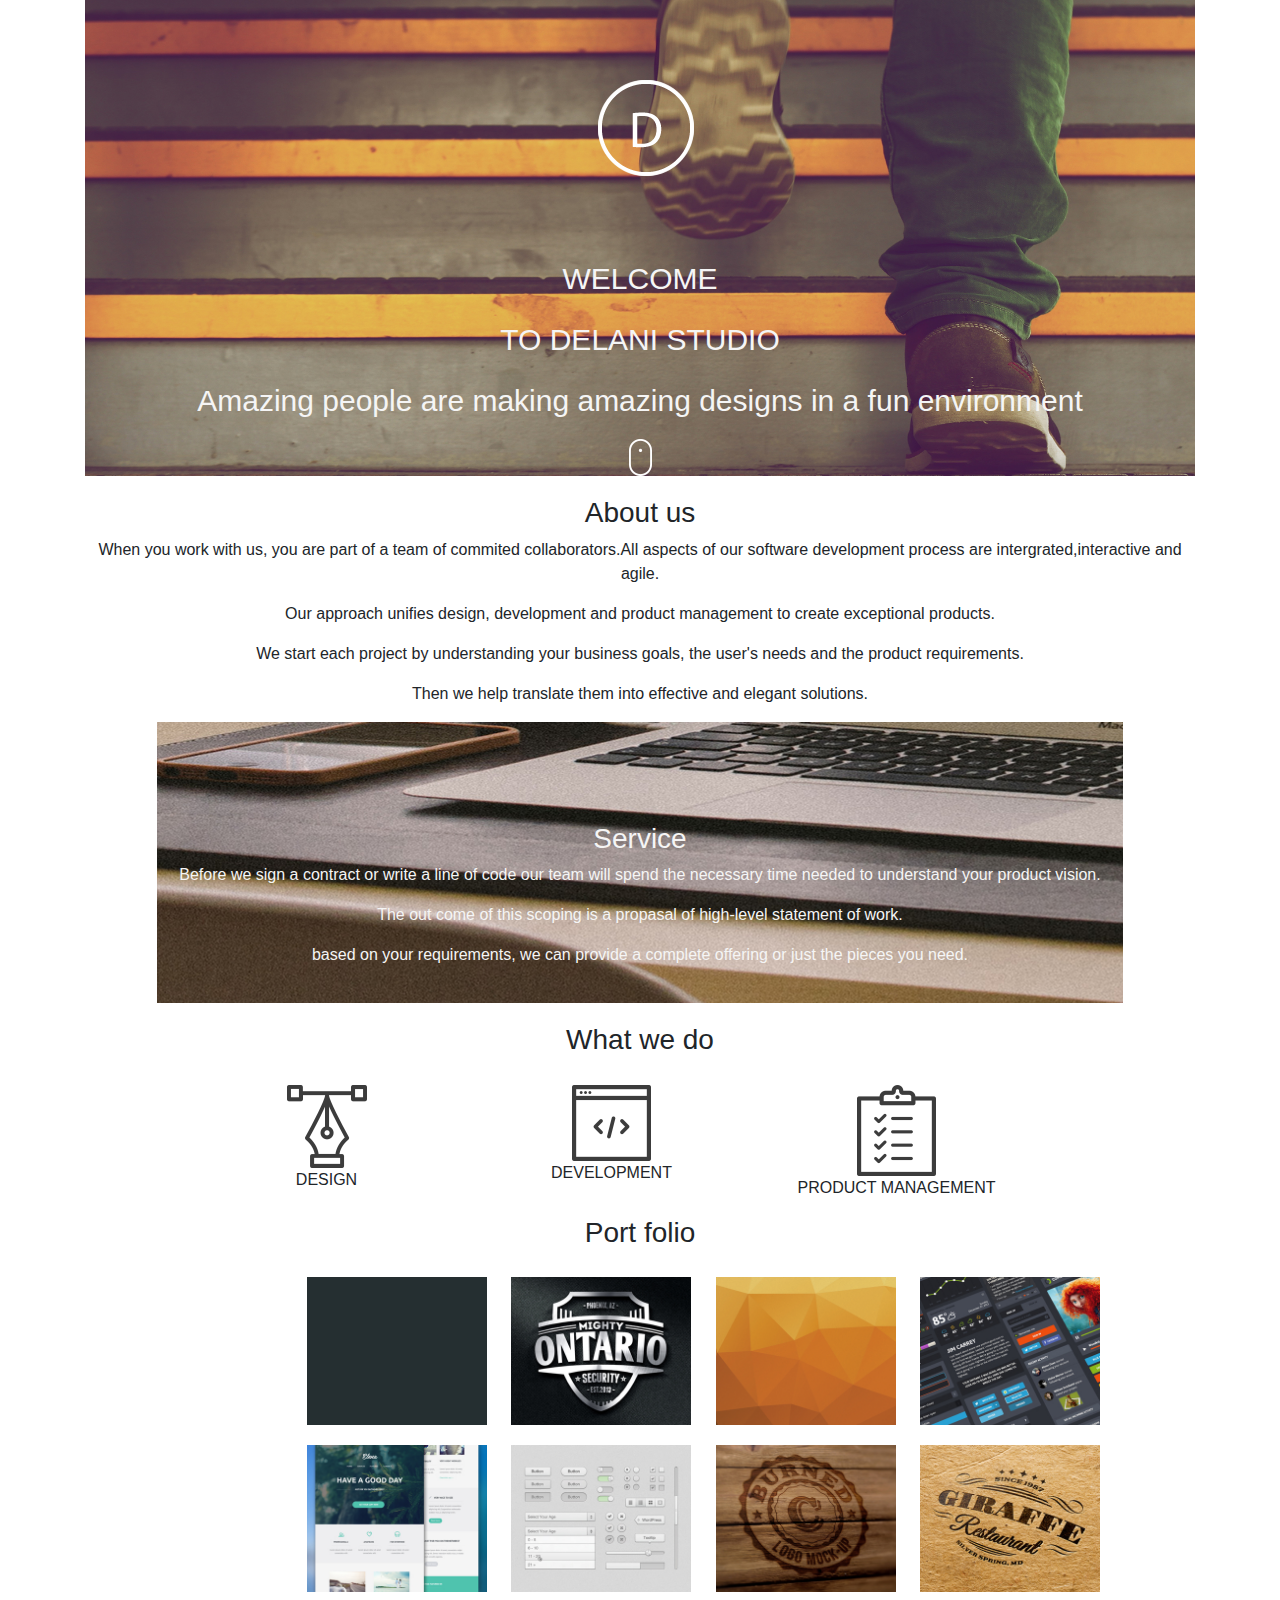
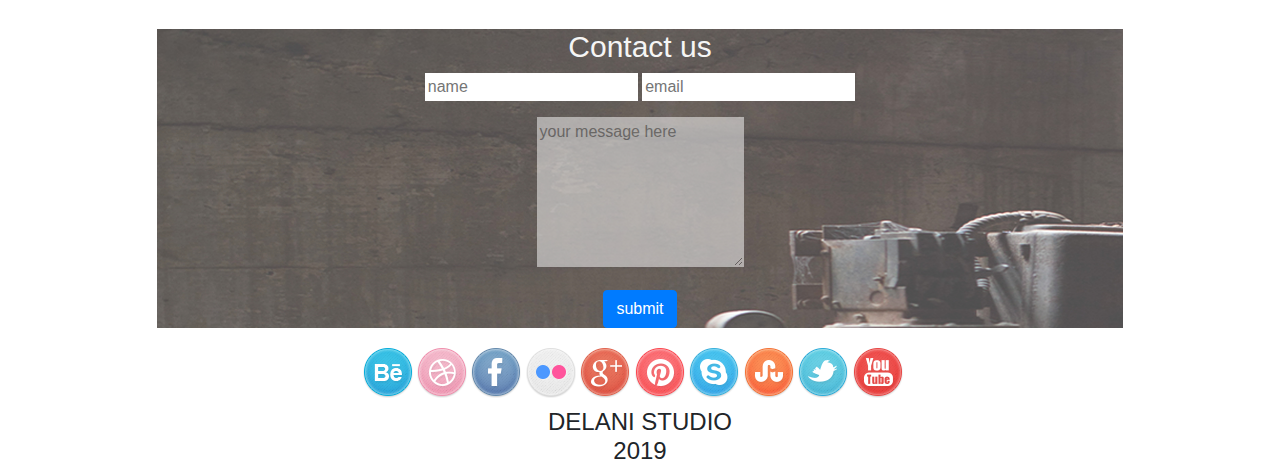
==== index.html @ 17a9d463 "jQuery codes added" ====
<!DOCTYPE html>
<html lang="en">
<head>
    <meta charset="UTF-8">
    <meta name="viewport" content="width=device-width, initial-scale=1.0">
    <title>Document</title>
    <link rel="stylesheet" href="css/Bootstrap.css">
    <link rel="stylesheet" type="text/css" href="styles.css">
</head>
<body>
    <div class="container">
        <div class="home">
            <div class="us">
            <img src="./images/logo.png">
            </div>
            <p id="h">WELCOME</p>
            <p id="h">TO DELANI STUDIO</p>
            <p id="h">Amazing people are making amazing designs in a fun environment</p>
            <div class="click">
                <img src="./images/mouse_click.png">
            </div>
            </div>
        <div class="about">
                <h3>About us</h3>
                <p>When you work with us, you are part of a team of commited collaborators.All aspects of our software development process are intergrated,interactive and agile.</p>
                <p>Our approach unifies design, development and product management to create exceptional products.</p>
                <p>We start each project by understanding your business goals, the user's needs and the product requirements.</p>
                <p>Then we help translate them into effective and elegant solutions.</p>
            </div>
        <div class="services">
            <h3 id="h3">Service</h3>
            <div class="serve">
            <p>Before we sign a contract or write a line of code our team will spend the necessary time needed to understand your product vision.</p>
            <p>The out come of this scoping is a propasal of high-level statement of work.</p>
            <p>based on your requirements, we can provide a complete offering or just the pieces you need.</p>
            
            </div>   
        </div>
        <div class="what">
            <h3 id="do">What we do</h3>
            <div class="row">
            <div class="col-md-3" id="col">
                <div class="deg">
                <img src="./images/design_icon.png">
                </div>
                <p>DESIGN</p>
                <p class="me" id="to" >Our design practice offers a full range of services<br>including brand strategy, interaction and visual design<br> and user experience testing.</p>
                <p class="me" id="to">Throughout your project, our designers create and <br>implement visual design and workflows,solicit user <br>feedback and work with you to make sure what gets build is what's needed</p>
                </div>
                <div class="col-md-3">
                    <div class="clue">
                    <img src="./images/dev_icon.png">
                    </div>
                    <p>DEVELOPMENT</p>
                     <p class="wes">All engineers are fluent in the latest enterprise, mobile and web development technologies.
                        They collaborate with your team to write, and improve code on a daily basis, using proven practices such as test-driven development and pair programming.</p>
                    </div>
                <div class="col-md-3" id="pro">
                    <img src="./images/product_icon.png">
                    <p>PRODUCT MANAGEMENT</p>
                    <div class="overlay-1">
                    <p>Planning and development is iterative. Because we are constantly coding and testing, the products we build are always ready to go live. 
                    This iterative process allows for changes as business requirements evolve.</p>
                    </div>
                </div>
            </div>        </div>
        <h3 id="lio">Port folio</h3>
        <div class="raw">
                <img src="./images/work4.jpg" width="200" id="me">
                <img src="./images/work3.jpg" width="200" id="me">
                <img src="./images/work2.jpg" width="200" id="me">
                <img src="./images/work1.jpg" width="200" id="me">
        </div>
        <div class="raw">
            <img src="./images/work5.jpg" width="200" id="me">
            <img src="./images/work6.jpg" width="200" id="me">
            <img src="./images/work7.jpg" width="200" id="me">
            <img src="./images/work8.jpg" width="200" id="me">
        </div>
        <div class="cont">
            <h3 id="h">Contact us</h3>
            <form>
                <div class="form-group">
                    <input type="text" id="name"  placeholder="name">
                    <input type="email" id="mail" placeholder="email">
                </div>
                <div class="form-group">
                    <textarea type="text" name="message" value="" placeholder="your message here" id=""></textarea>
                </div>
                <input type="button" value="submit"class="btn btn-primary"> 
            </form>
        </div>
        <div class="social">
            <img src="./images/behance.png">
            <img src="./images/dribble.png">
            <img src="./images/facebook.png">
            <img src="./images/flickr.png">
            <img src="./images/g_plus.png">
            <img src="./images/pinterest.png">
            <img src="./images/skype.png">
            <img src="./images/stumble_upon.png">
            <img src="./images/twitter.png">
            <img src="./images/you_tube.png">
        </div>
        <h4>DELANI STUDIO <br>2019</h4>
    </div>
    <script src="js/jquery-3.5.1.js"></script>
    <script src="js/scripts.js"></script>
</body>
</html>
---- styles.css ----
.home {
    background-image: url("../images/ground.jpg");
    background-size: cover;
} 
#h {
    color: whitesmoke;
    text-align: center;
    font-size: 30px;
}
.us {
    margin-left: 39%;
    padding: 80px;
}
.click {
    margin-left: 49%;  
}
.about {
    text-align: center;
    margin-top: 20px;
}
.services {
    background-image: url("../images/lap.jpg");
    margin-left: 6.5%;
    margin-right: 6.5%;
    color: whitesmoke;
    position: relative;
}
#h3 {
    text-align: center;
    color: whitesmoke;
    padding-top: 100px;
}
.serve {
    text-align: center;
    padding-bottom: 20px;
}
.what {
    text-align: center;
}
#col {
    margin-left: 10%;
} 
#do {
    padding-top: 20px;
}
.row {
    padding-top: 20px;
}
#pro {
    margin-right: 10%;
}
.raw {
    float: left;
    padding-left: 20%;
    padding-top: 20px;
}
#lio {
    text-align: center;
}
#me {
    padding-right: 20px;
}
.cont {
    background-image: url("../images/back.jpg");
    margin-top: 380px;
    margin-left: 6.5%;
    margin-right: 6.5%;
}
form {
    text-align: center;
}
textarea {
    height: 150px;
    opacity: 0.5;
    border: 1px solid white;
    margin: 65%px;
}
input{
    border: 1px solid white;
}
.social {
    margin-left: 25%;
    padding-top: 20px;
}
h4 {
    text-align: center;
    padding-top: 10px;
}
.me {
    display: none;
}
.wes {
    display: none;
}
.overlay-1 {
    display: none;
}
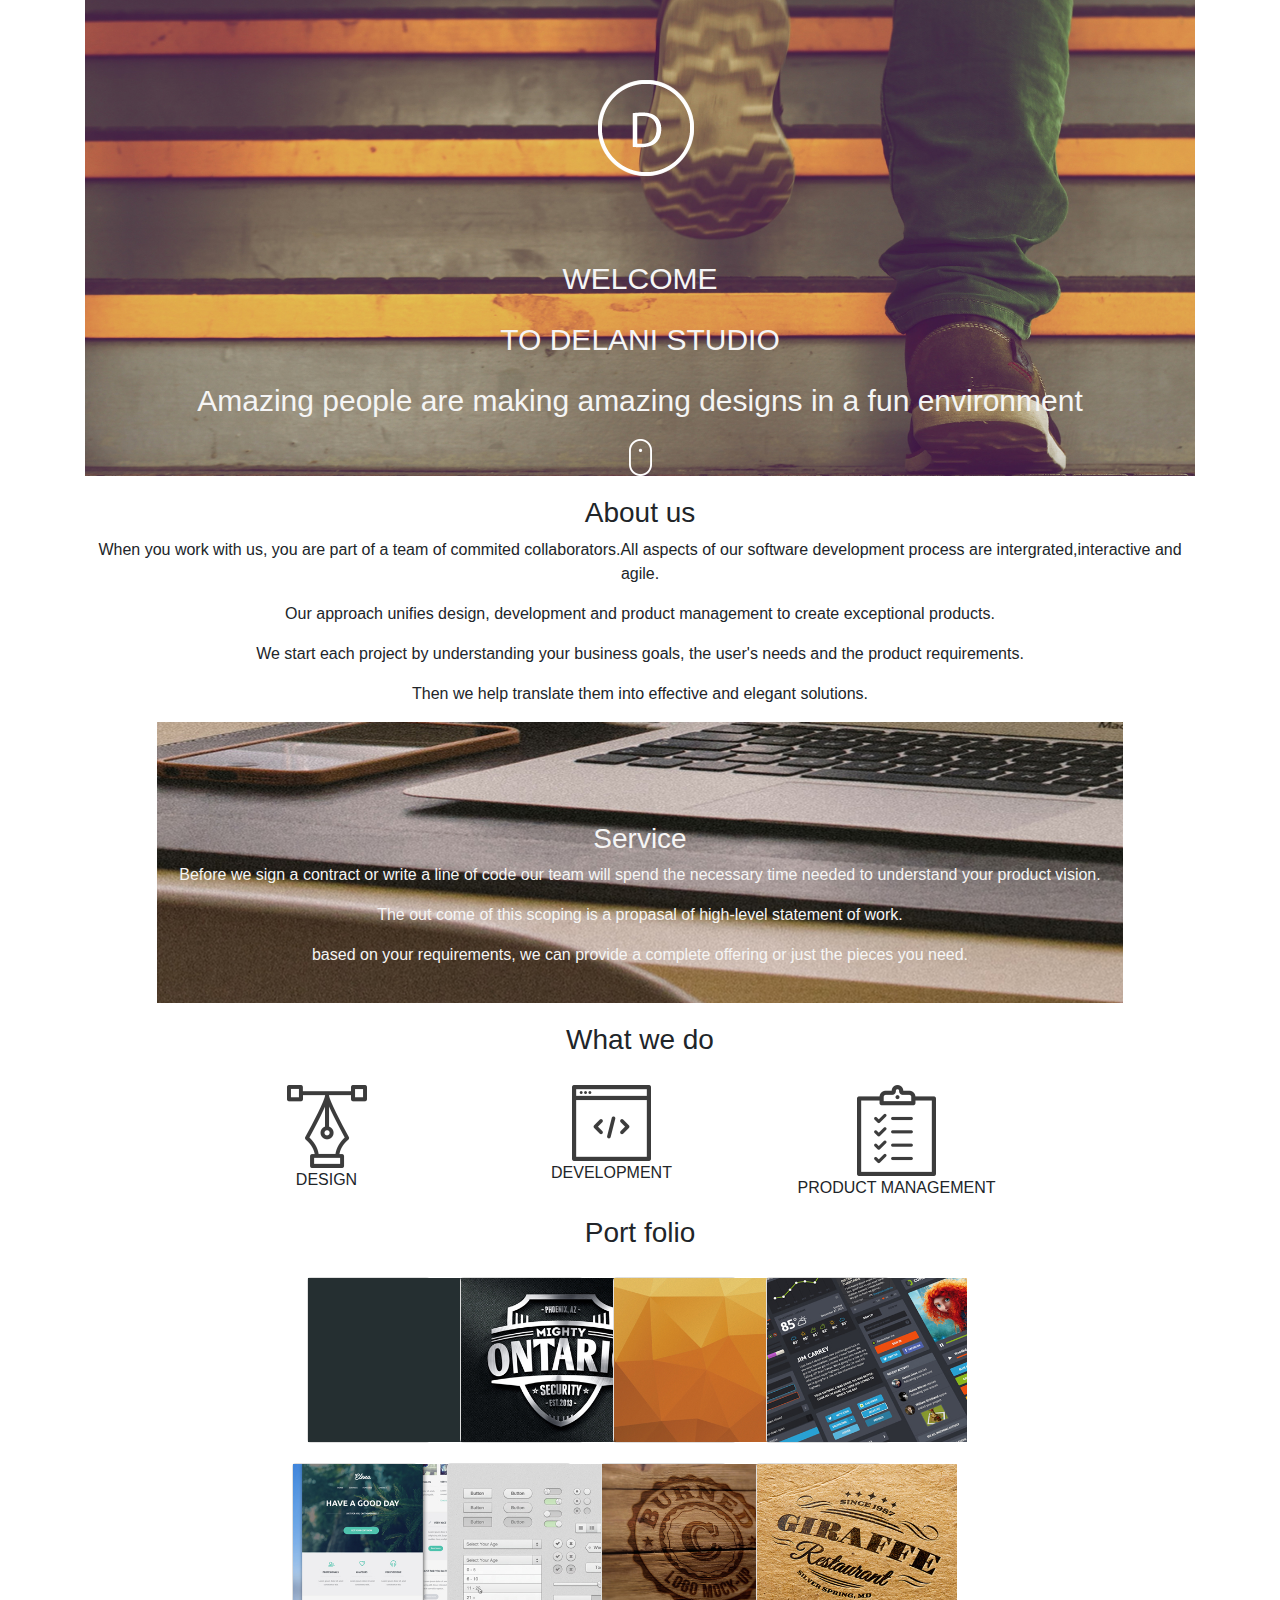
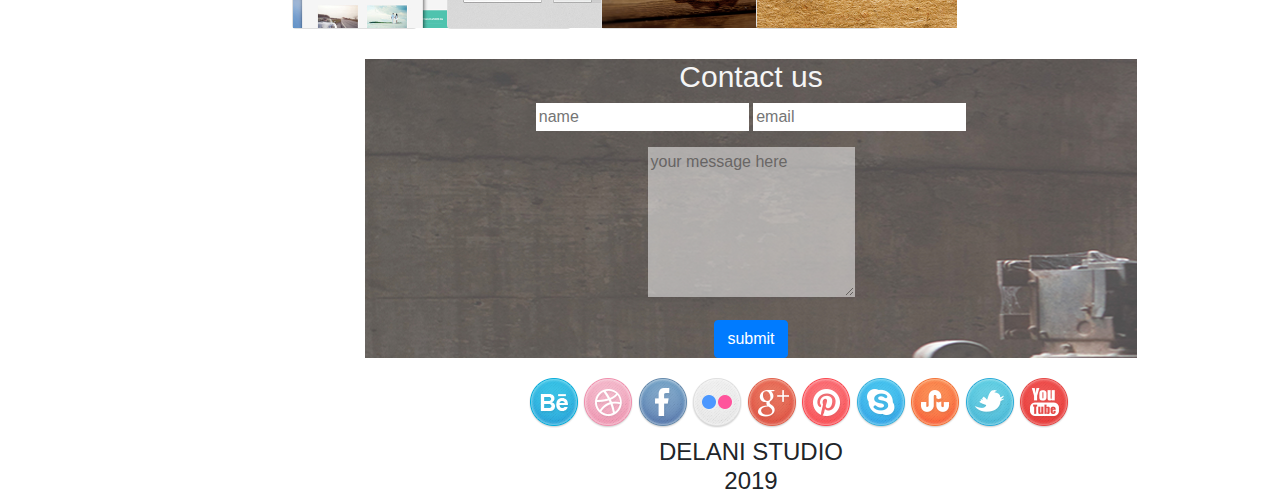
==== commit 73c12e0d: "toggle functions introduced" ====
--- a/index.html
+++ b/index.html
@@ -56,7 +56,9 @@
                         They collaborate with your team to write, and improve code on a daily basis, using proven practices such as test-driven development and pair programming.</p>
                     </div>
                 <div class="col-md-3" id="pro">
+                    <div class="icon">
                     <img src="./images/product_icon.png">
+                    </div>
                     <p>PRODUCT MANAGEMENT</p>
                     <div class="overlay-1">
                     <p>Planning and development is iterative. Because we are constantly coding and testing, the products we build are always ready to go live. 
@@ -66,16 +68,58 @@
             </div>        </div>
         <h3 id="lio">Port folio</h3>
         <div class="raw">
-                <img src="./images/work4.jpg" width="200" id="me">
-                <img src="./images/work3.jpg" width="200" id="me">
-                <img src="./images/work2.jpg" width="200" id="me">
-                <img src="./images/work1.jpg" width="200" id="me">
+        <div class="row">
+            <div class="col-md-2">
+                <div class="card">
+                <img src="./images/work4.jpg" class="j1" width="200">
+                <p id="dark">Dark</p>
+                </div>
+            </div>
+            <div class="col-md-2">
+                <div class="card">
+                <img src="./images/work3.jpg" width="200" class="j2">
+                <p id="ont">Ontario</p>
+                 </div>
+                </div>
+                <div class="col-md-2">
+                    <div class="card">
+                <img src="./images/work2.jpg" width="200" class="j3">
+                <p id="mid">Pyramid</p>
+                    </div>
+                </div>
+                <div class="col-md-2">
+                    <div class="card">
+                <img src="./images/work1.jpg" width="200" class="j4">
+                <p id="car">Jimm <br>Carrey</p>
+                    </iv>
+                </div>
         </div>
-        <div class="raw">
-            <img src="./images/work5.jpg" width="200" id="me">
-            <img src="./images/work6.jpg" width="200" id="me">
-            <img src="./images/work7.jpg" width="200" id="me">
-            <img src="./images/work8.jpg" width="200" id="me">
+        <div class="row">
+            <div class="col-md-2">
+                <div class="card">
+            <img src="./images/work5.jpg" width="200" class="j5">
+            <p id="gud">Good</p>
+                </div>
+            </div>
+            <div class="col-md-2">
+                <div class="card">
+            <img src="./images/work6.jpg" width="200" class="j6">
+            <p id="sach">Scratch</p>
+                </div>
+            </div>
+            <div class="col-md-2">
+                <div class="card">
+            <img src="./images/work7.jpg" width="200" class="j7">
+            <p id="bun">Burned</p>
+                </div>
+            </div>
+            <div class="col-md-2">
+                <div class="card">
+            <img src="./images/work8.jpg" width="200" class="j8">
+            <p id="gif">Giraffe</p>
+                    </div>
+                </div>
+            </div>
         </div>
         <div class="cont">
             <h3 id="h">Contact us</h3>
--- a/styles.css
+++ b/styles.css
@@ -49,11 +49,11 @@
 #pro {
     margin-right: 10%;
 }
-.raw {
+/* .raw {
     float: left;
     padding-left: 20%;
     padding-top: 20px;
-}
+} */
 #lio {
     text-align: center;
 }
@@ -62,7 +62,7 @@
 }
 .cont {
     background-image: url("../images/back.jpg");
-    margin-top: 380px;
+    margin-top: 30px;
     margin-left: 6.5%;
     margin-right: 6.5%;
 }
@@ -94,4 +94,23 @@
 }
 .overlay-1 {
     display: none;
+}
+#dark, #ont, #mid, #car, #gud, #sach, #bun, #gif{
+ display: none;
+ position: absolute;
+ background: rgba(21, 23, 45, 0.5);
+ transition: 0.5s;
+ color: white;
+ border: 1px solid white;
+ margin-left: 21px;
+ margin-top: 35px;
+ text-align: center;
+ cursor: progress;
+}
+
+/* .j1, .j2, .j3, .j4, .j5, .j6, .j7, .j8 {
+    margin-right: 40px;
+} */
+.raw{
+    padding-left: 20%;
 }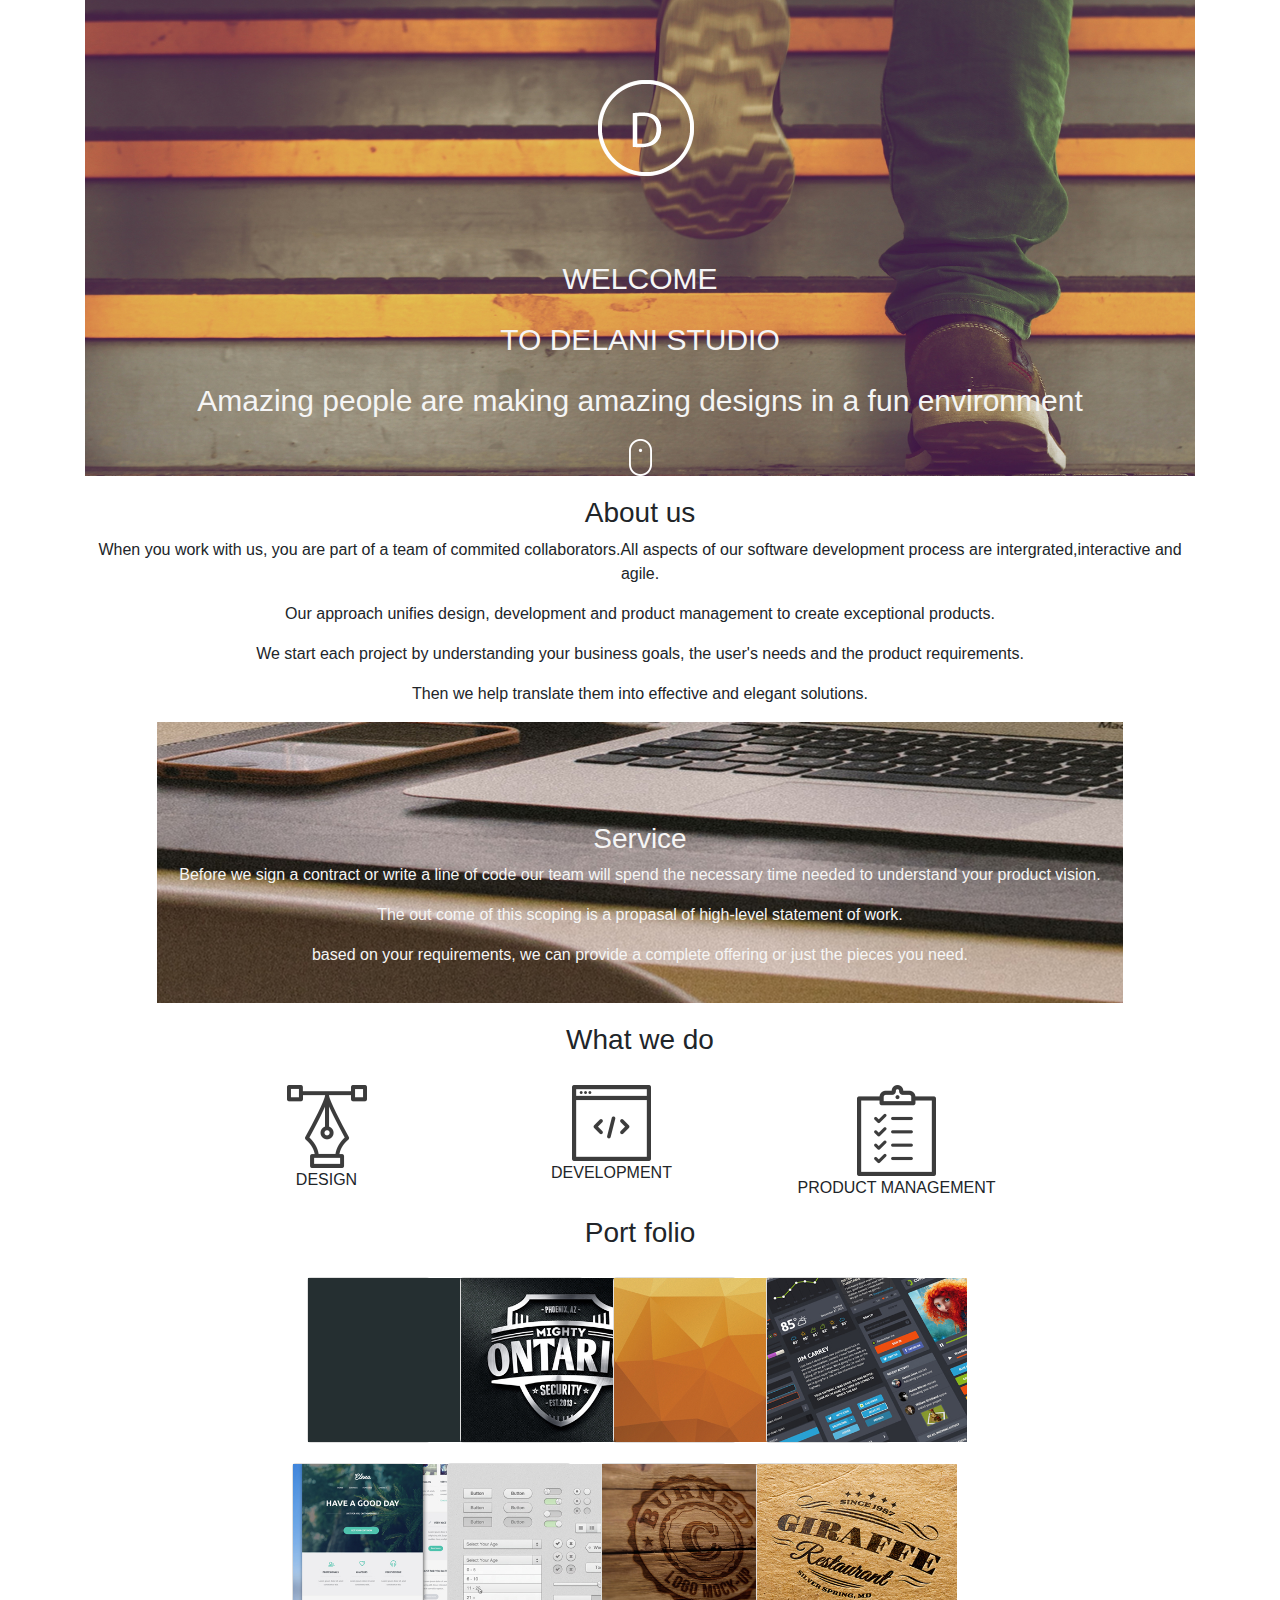
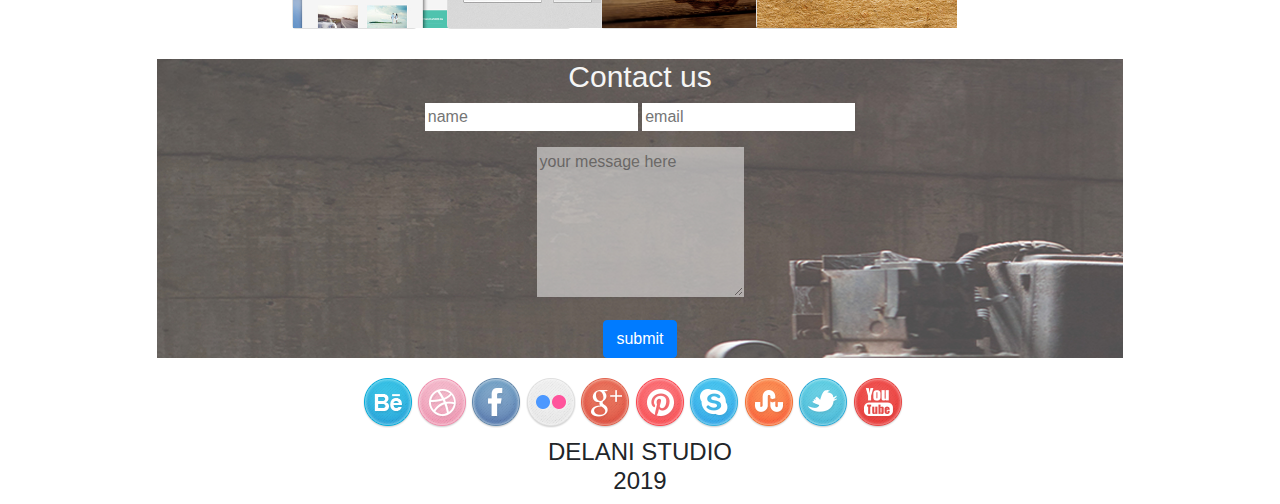
==== commit 91b32175: "recent changes on html page" ====
--- a/index.html
+++ b/index.html
@@ -121,6 +121,7 @@
                 </div>
             </div>
         </div>
+    </div>
         <div class="cont">
             <h3 id="h">Contact us</h3>
             <form>
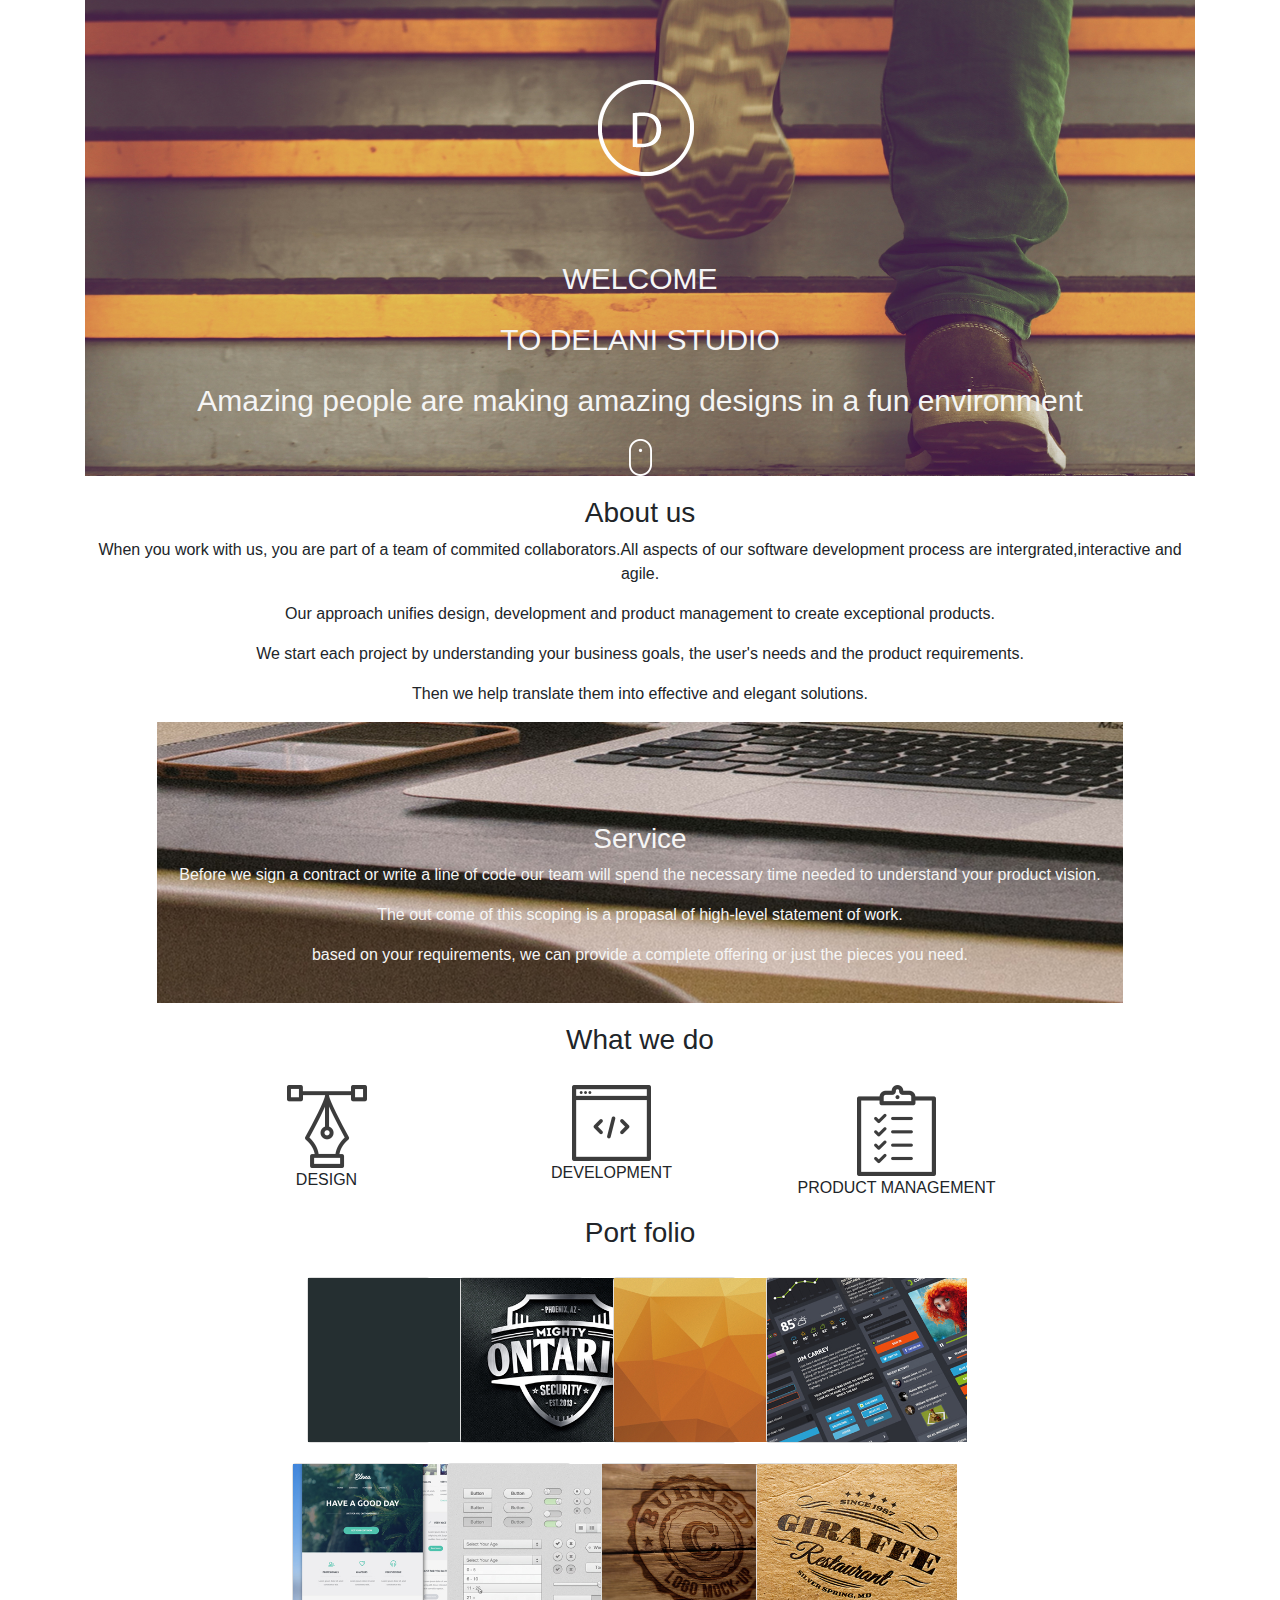
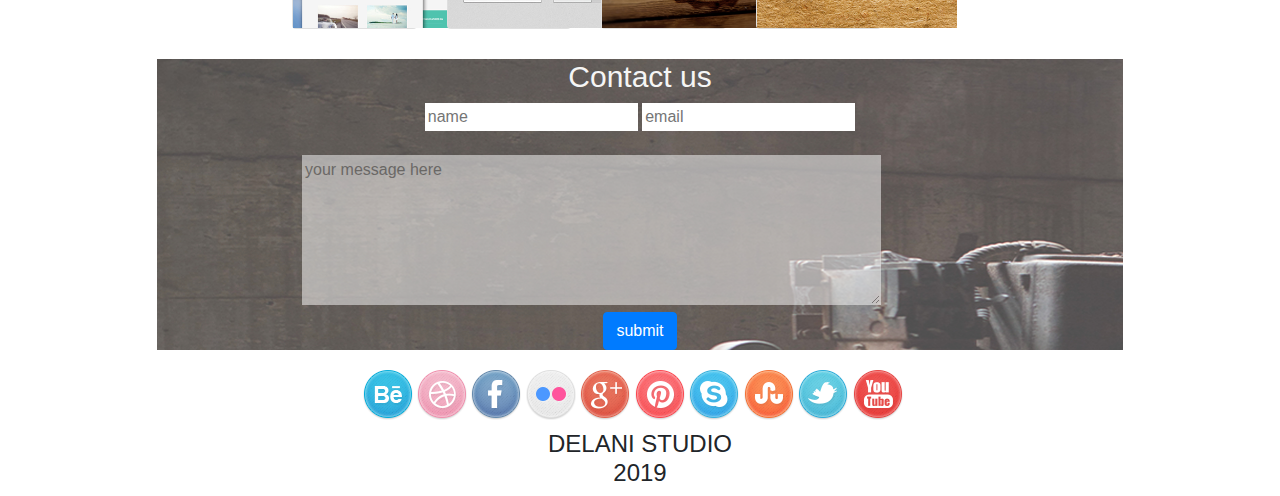
==== commit 324b66a0: "alerted contact us section" ====
--- a/index.html
+++ b/index.html
@@ -124,15 +124,14 @@
     </div>
         <div class="cont">
             <h3 id="h">Contact us</h3>
-            <form>
-                <div class="form-group">
+            <form onsubmit="love" id="pri">
                     <input type="text" id="name"  placeholder="name">
                     <input type="email" id="mail" placeholder="email">
-                </div>
-                <div class="form-group">
-                    <textarea type="text" name="message" value="" placeholder="your message here" id=""></textarea>
-                </div>
-                <input type="button" value="submit"class="btn btn-primary"> 
+                    <br>
+                    <br>
+                    <textarea type="text" name="message" value="" placeholder="your message here" id="pro"></textarea>
+                    <br>
+                    <input type="button" value="submit"class="btn btn-primary" onclick="love()"> 
             </form>
         </div>
         <div class="social">
--- a/styles.css
+++ b/styles.css
@@ -73,7 +73,8 @@
     height: 150px;
     opacity: 0.5;
     border: 1px solid white;
-    margin: 65%px;
+    margin-top: 20pxpx;
+    width: 60%;
 }
 input{
     border: 1px solid white;
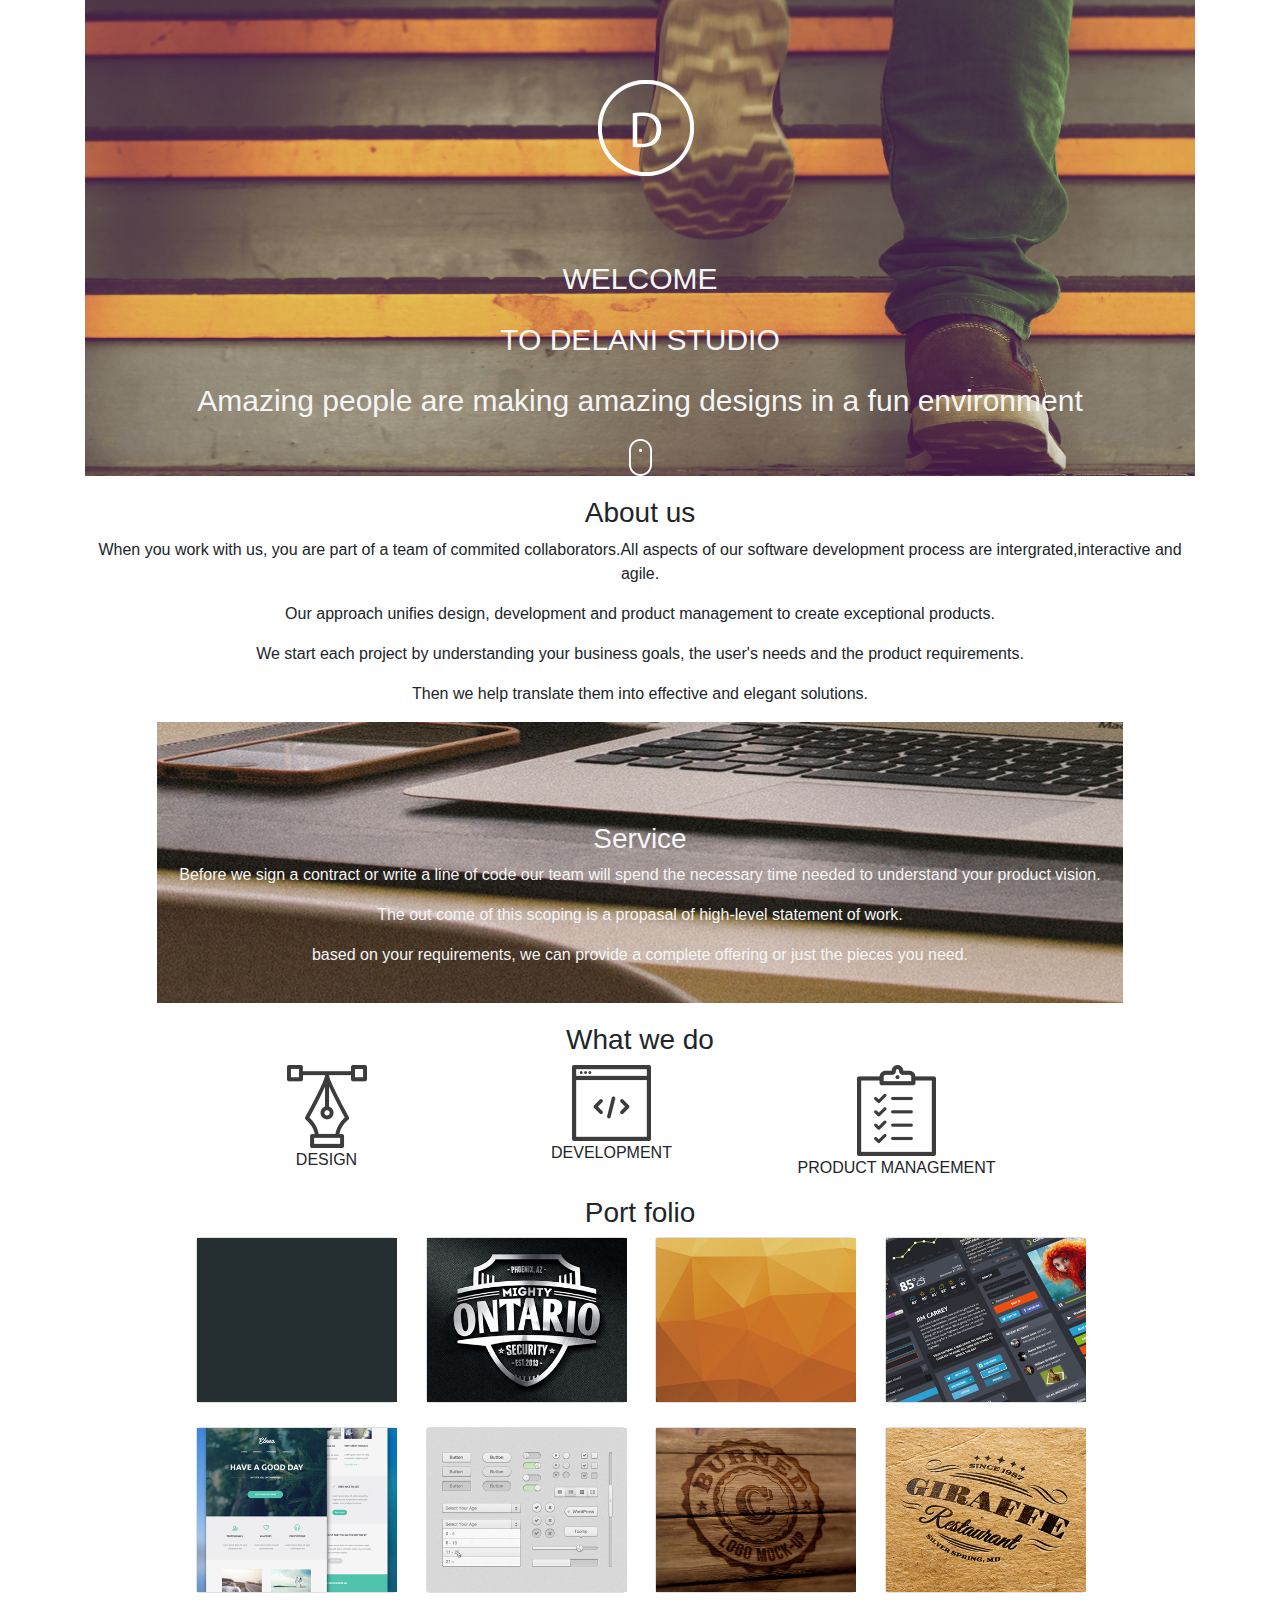
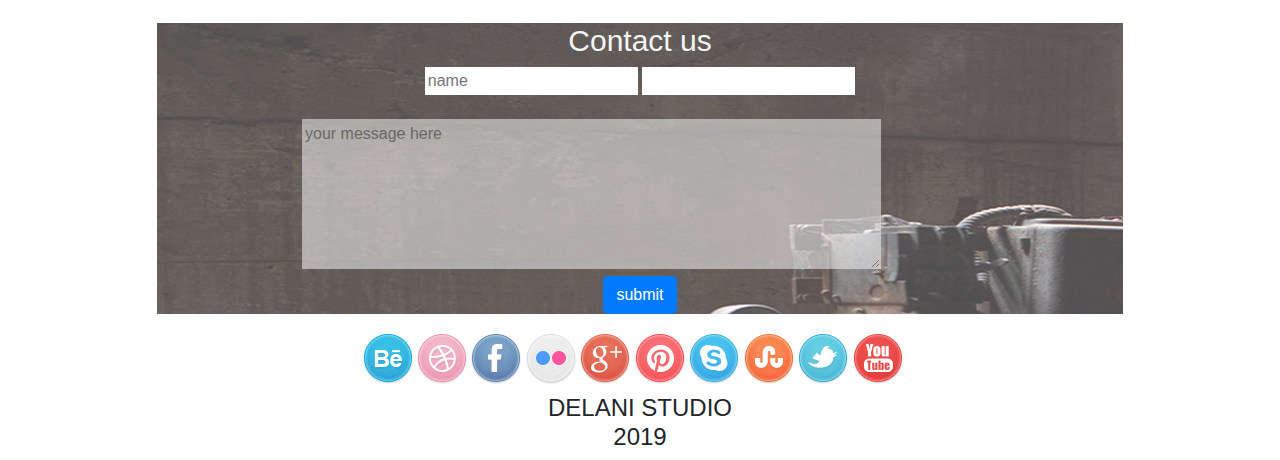
==== commit 6027a363: "toggle effects added" ====
--- a/index.html
+++ b/index.html
@@ -1,17 +1,20 @@
 <!DOCTYPE html>
 <html lang="en">
+
 <head>
     <meta charset="UTF-8">
     <meta name="viewport" content="width=device-width, initial-scale=1.0">
     <title>Document</title>
+    <link href="//cdn-images.mailchimp.com/embedcode/classic-10_7.css" rel="stylesheet" type="text/css">
     <link rel="stylesheet" href="css/Bootstrap.css">
     <link rel="stylesheet" type="text/css" href="styles.css">
 </head>
+
 <body>
     <div class="container">
         <div class="home">
             <div class="us">
-            <img src="./images/logo.png">
+                <img src="./images/logo.png">
             </div>
             <p id="h">WELCOME</p>
             <p id="h">TO DELANI STUDIO</p>
@@ -19,119 +22,134 @@
             <div class="click">
                 <img src="./images/mouse_click.png">
             </div>
-            </div>
+        </div>
         <div class="about">
-                <h3>About us</h3>
-                <p>When you work with us, you are part of a team of commited collaborators.All aspects of our software development process are intergrated,interactive and agile.</p>
-                <p>Our approach unifies design, development and product management to create exceptional products.</p>
-                <p>We start each project by understanding your business goals, the user's needs and the product requirements.</p>
-                <p>Then we help translate them into effective and elegant solutions.</p>
-            </div>
+            <h3>About us</h3>
+            <p>When you work with us, you are part of a team of commited collaborators.All aspects of our software
+                development process are intergrated,interactive and agile.</p>
+            <p>Our approach unifies design, development and product management to create exceptional products.</p>
+            <p>We start each project by understanding your business goals, the user's needs and the product
+                requirements.</p>
+            <p>Then we help translate them into effective and elegant solutions.</p>
+        </div>
         <div class="services">
             <h3 id="h3">Service</h3>
             <div class="serve">
-            <p>Before we sign a contract or write a line of code our team will spend the necessary time needed to understand your product vision.</p>
-            <p>The out come of this scoping is a propasal of high-level statement of work.</p>
-            <p>based on your requirements, we can provide a complete offering or just the pieces you need.</p>
-            
-            </div>   
+                <p>Before we sign a contract or write a line of code our team will spend the necessary time needed to
+                    understand your product vision.</p>
+                <p>The out come of this scoping is a propasal of high-level statement of work.</p>
+                <p>based on your requirements, we can provide a complete offering or just the pieces you need.</p>
+
+            </div>
         </div>
         <div class="what">
             <h3 id="do">What we do</h3>
             <div class="row">
-            <div class="col-md-3" id="col">
-                <div class="deg">
-                <img src="./images/design_icon.png">
-                </div>
-                <p>DESIGN</p>
-                <p class="me" id="to" >Our design practice offers a full range of services<br>including brand strategy, interaction and visual design<br> and user experience testing.</p>
-                <p class="me" id="to">Throughout your project, our designers create and <br>implement visual design and workflows,solicit user <br>feedback and work with you to make sure what gets build is what's needed</p>
+                <div class="col-md-3" id="col">
+                    <div class="deg">
+                        <img src="./images/design_icon.png">
+                    </div>
+                    <p>DESIGN</p>
+                    <p class="me" id="to">Our design practice offers a full range of services<br>including brand
+                        strategy, interaction and visual design<br> and user experience testing.</p>
+                    <p class="me" id="to">Throughout your project, our designers create and <br>implement visual design
+                        and workflows,solicit user <br>feedback and work with you to make sure what gets build is what's
+                        needed</p>
                 </div>
                 <div class="col-md-3">
                     <div class="clue">
-                    <img src="./images/dev_icon.png">
+                        <img src="./images/dev_icon.png">
                     </div>
                     <p>DEVELOPMENT</p>
-                     <p class="wes">All engineers are fluent in the latest enterprise, mobile and web development technologies.
-                        They collaborate with your team to write, and improve code on a daily basis, using proven practices such as test-driven development and pair programming.</p>
-                    </div>
+                    <p class="wes">All engineers are fluent in the latest enterprise, mobile and web development
+                        technologies.
+                        They collaborate with your team to write, and improve code on a daily basis, using proven
+                        practices such as test-driven development and pair programming.</p>
+                </div>
                 <div class="col-md-3" id="pro">
                     <div class="icon">
-                    <img src="./images/product_icon.png">
+                        <img src="./images/product_icon.png">
                     </div>
                     <p>PRODUCT MANAGEMENT</p>
                     <div class="overlay-1">
-                    <p>Planning and development is iterative. Because we are constantly coding and testing, the products we build are always ready to go live. 
-                    This iterative process allows for changes as business requirements evolve.</p>
-                    </div>
-                </div>
-            </div>        </div>
-        <h3 id="lio">Port folio</h3>
-        <div class="raw">
-        <div class="row">
-            <div class="col-md-2">
-                <div class="card">
-                <img src="./images/work4.jpg" class="j1" width="200">
-                <p id="dark">Dark</p>
-                </div>
-            </div>
-            <div class="col-md-2">
-                <div class="card">
-                <img src="./images/work3.jpg" width="200" class="j2">
-                <p id="ont">Ontario</p>
-                 </div>
-                </div>
-                <div class="col-md-2">
-                    <div class="card">
-                <img src="./images/work2.jpg" width="200" class="j3">
-                <p id="mid">Pyramid</p>
-                    </div>
-                </div>
-                <div class="col-md-2">
-                    <div class="card">
-                <img src="./images/work1.jpg" width="200" class="j4">
-                <p id="car">Jimm <br>Carrey</p>
-                    </iv>
-                </div>
-        </div>
-        <div class="row">
-            <div class="col-md-2">
-                <div class="card">
-            <img src="./images/work5.jpg" width="200" class="j5">
-            <p id="gud">Good</p>
-                </div>
-            </div>
-            <div class="col-md-2">
-                <div class="card">
-            <img src="./images/work6.jpg" width="200" class="j6">
-            <p id="sach">Scratch</p>
-                </div>
-            </div>
-            <div class="col-md-2">
-                <div class="card">
-            <img src="./images/work7.jpg" width="200" class="j7">
-            <p id="bun">Burned</p>
-                </div>
-            </div>
-            <div class="col-md-2">
-                <div class="card">
-            <img src="./images/work8.jpg" width="200" class="j8">
-            <p id="gif">Giraffe</p>
+                        <p>Planning and development is iterative. Because we are constantly coding and testing, the
+                            products we build are always ready to go live.
+                            This iterative process allows for changes as business requirements evolve.</p>
                     </div>
                 </div>
             </div>
         </div>
-    </div>
+        <h3 id="lio">Port folio</h3>
+        <div class="raw">
+            <div class="row">
+                <div class="col-md-3">
+                    <div class="card">
+                        <img src="./images/work4.jpg" class="j1" >
+                        <p id="dark">Dark</p>
+                    </div>
+                </div>
+                <div class="col-md-3">
+                    <div class="card">
+                        <img src="./images/work3.jpg"  class="j2">
+                        <p id="ont">Ontario</p>
+                    </div>
+                </div>
+                <div class="col-md-3">
+                    <div class="card">
+                        <img src="./images/work2.jpg" class="j3">
+                        <p id="mid">Pyramid</p>
+                    </div>
+                </div>
+                <div class="col-md-3">
+                    <div class="card">
+                        <img src="./images/work1.jpg"  class="j4">
+                        <p id="car">Jimm <br>Carrey</p>
+                       
+                    </div>
+                </div>
+            </div>
+            <br>
+                <div class="row">
+                    <div class="col-md-3">
+                        <div class="card">
+                            <img src="./images/work5.jpg" class="j5">
+                            <p id="gud">Good</p>
+                        </div>
+                    </div>
+                    <div class="col-md-3">
+                        <div class="card">
+                            <img src="./images/work6.jpg"  class="j6">
+                            <p id="sach">Scratch</p>
+                        </div>
+                    </div>
+                    <div class="col-md-3">
+                        <div class="card">
+                            <img src="./images/work7.jpg"  class="j7">
+                            <p id="bun">Burned</p>
+                        </div>
+                    </div>
+                    <div class="col-md-3">
+                        <div class="card">
+                            <img src="./images/work8.jpg" class="j8">
+                            <p id="gif">Giraffe</p>
+                        </div>
+                    </div>
+                </div>
+       
+        </div>
         <div class="cont">
             <h3 id="h">Contact us</h3>
-            <form onsubmit="love" id="pri">
-                    <input type="text" id="name"  placeholder="name">
-                    <input type="email" id="mail" placeholder="email">
-                    <br>
-                    <br>
-                    <textarea type="text" name="message" value="" placeholder="your message here" id="pro"></textarea>
-                    <br>
-                    <input type="button" value="submit"class="btn btn-primary" onclick="love()"> 
+            <form onsubmit="love" id="pri"
+                action="https://gmail.us2.list-manage.com/subscribe/post?u=43243c62d6b0453c70acd60f0&amp;id=719f35a070"
+                method="post" id="mc-embedded-subscribe-form" name="mc-embedded-subscribe-form" class="validate"
+                target="_blank" novalidate>
+                <input type="text" id="name" placeholder="name">
+                <input type="email" value="" name="EMAIL" class="required email" id="mce-EMAIL">
+                <br>
+                <br>
+                <textarea type="text" name="message" value="" placeholder="your message here" id="pro"></textarea>
+                <br>
+                <input type="button" value="submit" class="btn btn-primary" onclick="love()">
             </form>
         </div>
         <div class="social">
@@ -151,4 +169,5 @@
     <script src="js/jquery-3.5.1.js"></script>
     <script src="js/scripts.js"></script>
 </body>
+
 </html>--- a/styles.css
+++ b/styles.css
@@ -43,17 +43,9 @@
 #do {
     padding-top: 20px;
 }
-.row {
-    padding-top: 20px;
-}
 #pro {
     margin-right: 10%;
 }
-/* .raw {
-    float: left;
-    padding-left: 20%;
-    padding-top: 20px;
-} */
 #lio {
     text-align: center;
 }
@@ -103,15 +95,19 @@
  transition: 0.5s;
  color: white;
  border: 1px solid white;
- margin-left: 21px;
- margin-top: 35px;
+ margin-left: 15px;
+ margin-top: 15px;
  text-align: center;
  cursor: progress;
+ padding: 40px;
 }
-
-/* .j1, .j2, .j3, .j4, .j5, .j6, .j7, .j8 {
-    margin-right: 40px;
-} */
 .raw{
-    padding-left: 20%;
-}+  margin-left: 10%;
+  margin-right: 10%;
+}
+.card img{
+    width: 200px;
+}
+.card{
+    width: 200px;
+}
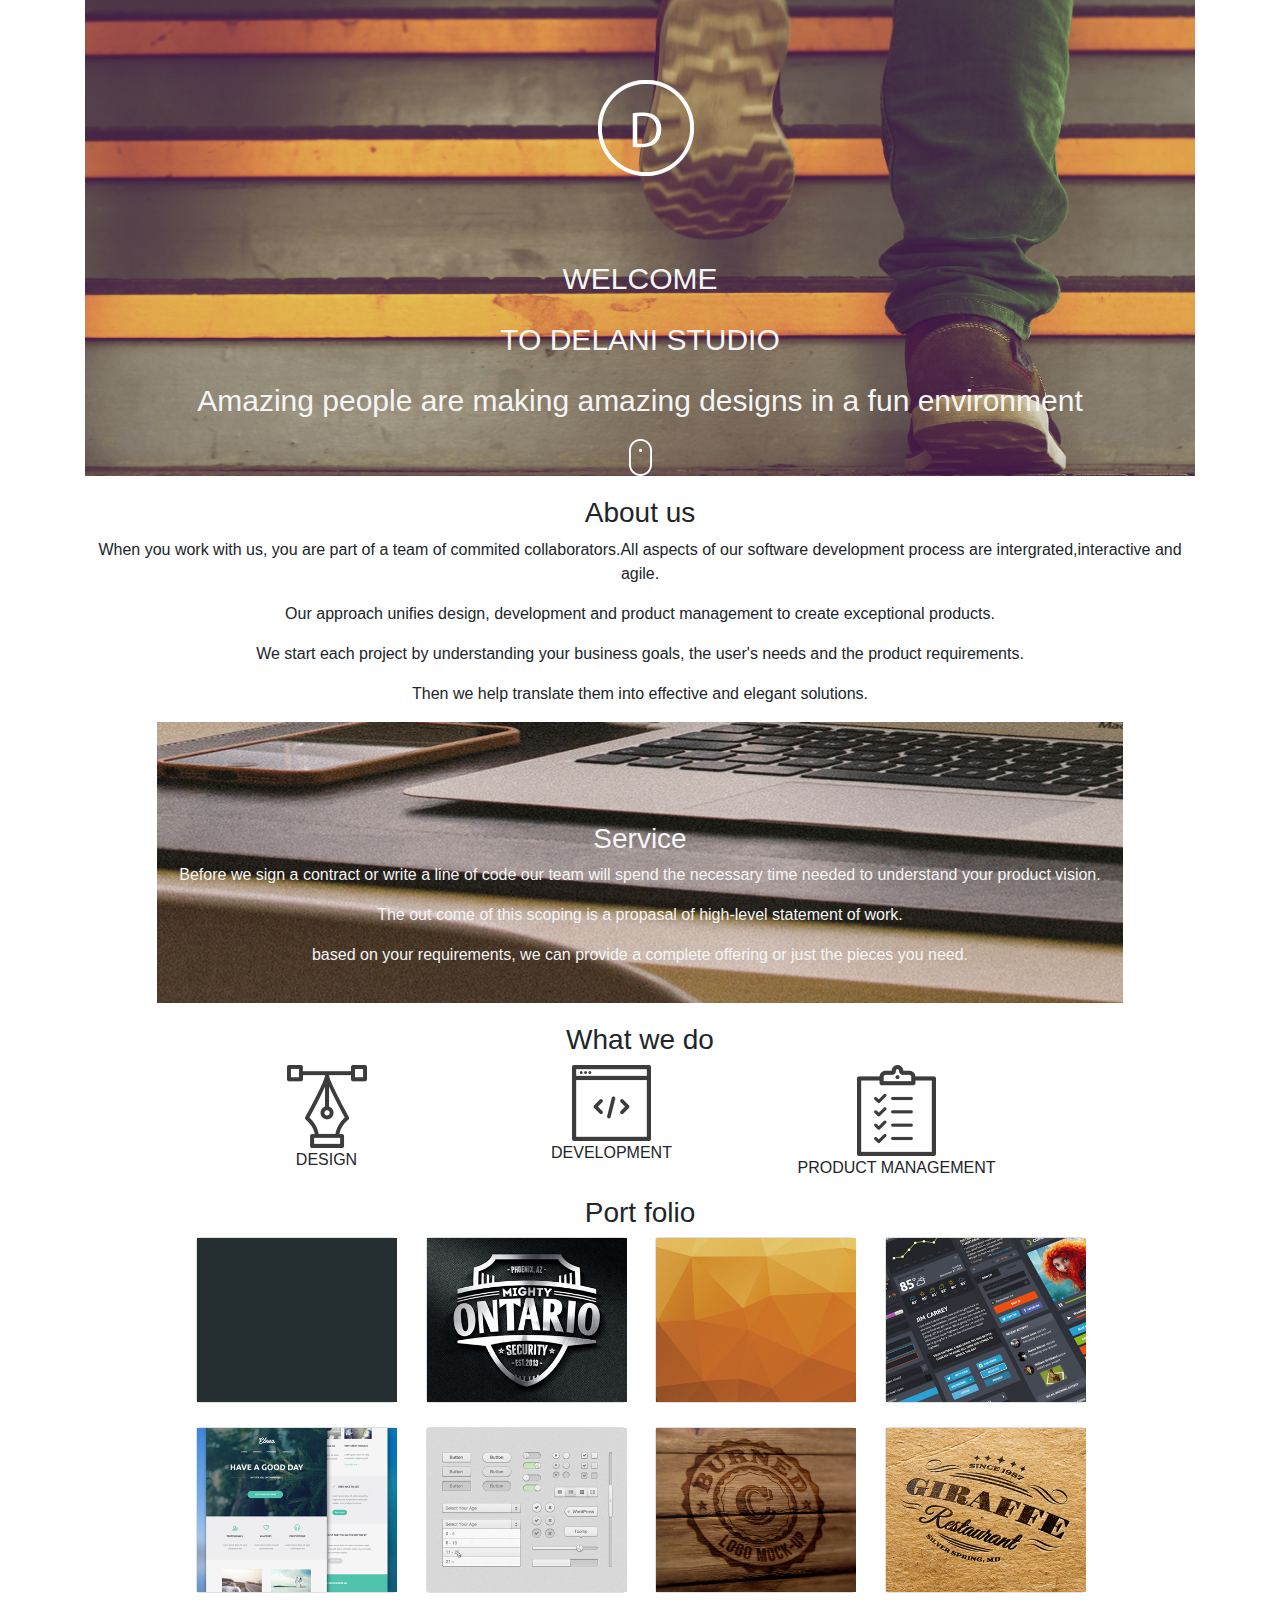
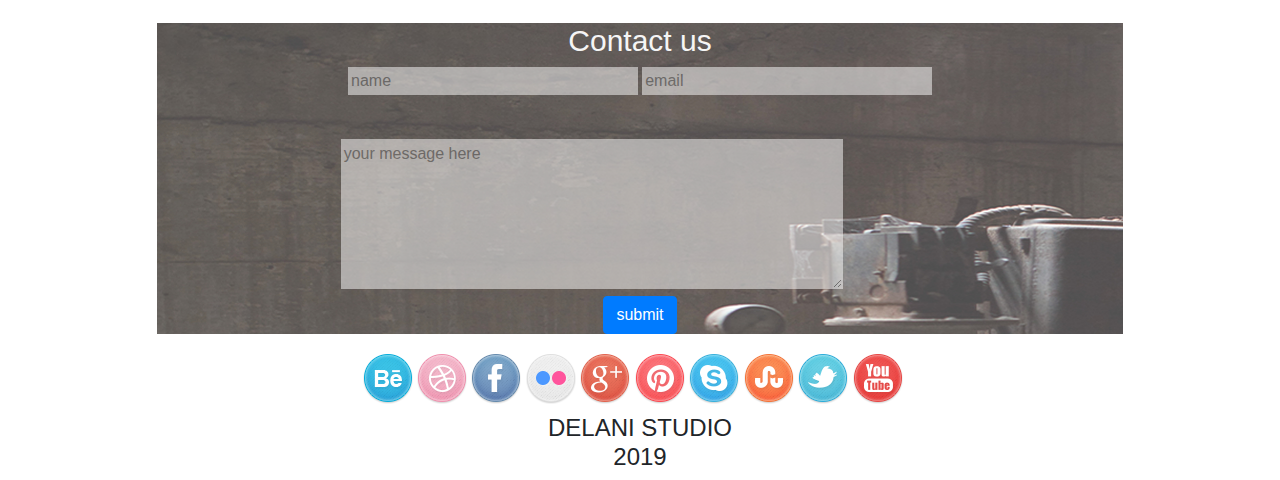
==== commit 6f1b4a84: "corrected text area" ====
--- a/index.html
+++ b/index.html
@@ -24,7 +24,9 @@
             </div>
         </div>
         <div class="about">
-            <h3>About us</h3>
+            <h3>About us
+                
+            </h3>
             <p>When you work with us, you are part of a team of commited collaborators.All aspects of our software
                 development process are intergrated,interactive and agile.</p>
             <p>Our approach unifies design, development and product management to create exceptional products.</p>
@@ -142,9 +144,9 @@
             <form onsubmit="love" id="pri"
                 action="https://gmail.us2.list-manage.com/subscribe/post?u=43243c62d6b0453c70acd60f0&amp;id=719f35a070"
                 method="post" id="mc-embedded-subscribe-form" name="mc-embedded-subscribe-form" class="validate"
-                target="_blank" novalidate>
+                target="_blank">
                 <input type="text" id="name" placeholder="name">
-                <input type="email" value="" name="EMAIL" class="required email" id="mce-EMAIL">
+                <input type="email" value="" name="EMAIL" class="required email" id="mce-EMAIL" placeholder="email" required>
                 <br>
                 <br>
                 <textarea type="text" name="message" value="" placeholder="your message here" id="pro"></textarea>
--- a/styles.css
+++ b/styles.css
@@ -1,5 +1,5 @@
 .home {
-    background-image: url("../images/ground.jpg");
+    background-image: url("./images/ground.jpg");
     background-size: cover;
 } 
 #h {
@@ -19,7 +19,7 @@
     margin-top: 20px;
 }
 .services {
-    background-image: url("../images/lap.jpg");
+    background-image: url("./images/lap.jpg");
     margin-left: 6.5%;
     margin-right: 6.5%;
     color: whitesmoke;
@@ -53,7 +53,7 @@
     padding-right: 20px;
 }
 .cont {
-    background-image: url("../images/back.jpg");
+    background-image: url("./images/back.jpg");
     margin-top: 30px;
     margin-left: 6.5%;
     margin-right: 6.5%;
@@ -65,8 +65,8 @@
     height: 150px;
     opacity: 0.5;
     border: 1px solid white;
-    margin-top: 20pxpx;
-    width: 60%;
+    margin-top: 20px;
+    width: 52%;
 }
 input{
     border: 1px solid white;
@@ -111,3 +111,13 @@
 .card{
     width: 200px;
 }
+#name {
+    opacity: 0.5;
+    border: 1px solid white; 
+    width: 30%; 
+}
+#mce-EMAIL {
+    opacity: 0.5;
+    border: 1px solid white; 
+    width: 30%;
+}
